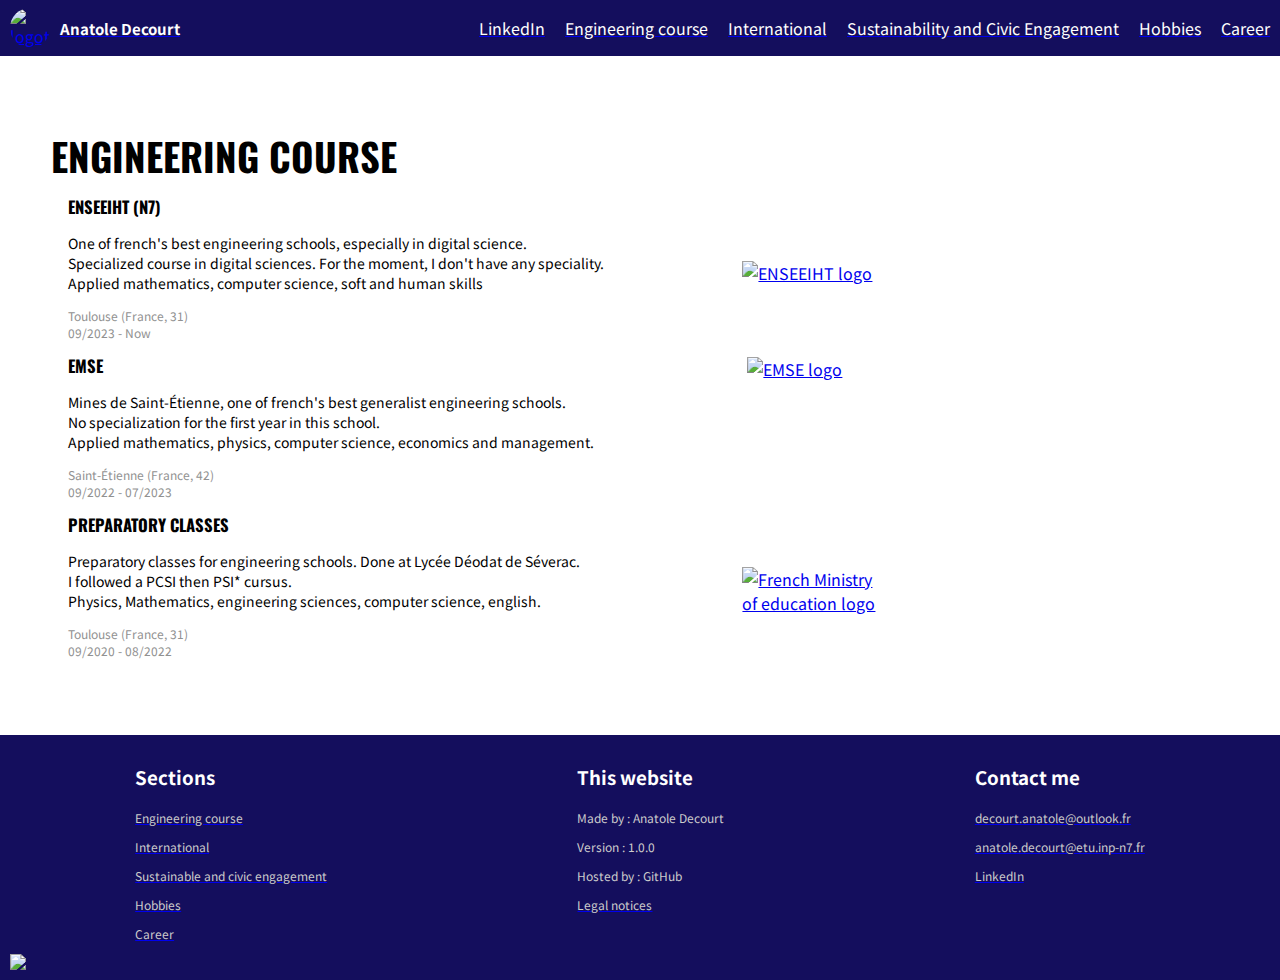
==== course.html @ 0fe8e768 "Add main files" ====
<!DOCTYPE HTML>
<!--
  course.html

  Author : Anatole Decourt
  Version : 1.0.0
  Date : 01/11/2023

  Source code of the engineering course page of Anatole Decourt's personal website.
-->


<!-- Head - Common -->
<html lang="en">
	<head>
		<meta charset="UTF-8" />
		<meta http-equiv="X-UA-Compatible" content="IE=edge" />
		<meta name="viewport" content="width=device-width, initial-scale=1.0" />
		<link rel="stylesheet" href="style.css" />
		<title>
			Course
		</title>
    <link rel="shortcut icon" type="image/x-icon" href="medias/favicon.png"/>
	</head>
	<body>
		<nav>
			<a href="index.html">
				<div class="profile">
          <img src="medias/favicon.png"  alt="logotype" />
          <h1>Anatole Decourt</h1>
				</div>
			</a>
			<ul>
        <a href="https://fr.linkedin.com/in/anatole-decourt" target="_blank">
				  <li>LinkedIn</li>
        </a>
        <a href="course.html">
				  <li>Engineering course</li>
        </a>
        <a href="international.html">
				  <li>International</li>
        </a>
        <a href="civic.html">
				  <li>Sustainability and Civic Engagement</li>
        </a>
        <a href="hobbies.html">
				  <li>Hobbies</li>
        </a>
				<a href="career.html">
				  <li>Career</li>
        </a>
			</ul>
		</nav>

    <!-- Engineering course -->
    <section class="page-content">
      <section class="contents-section">
        <div class="table_2">
          <h1>Engineering course</h1>
          <table>
            <tbody>

              <!-- ENSEEIHT -->
              <tr>
                <td>
                  <div class="content">
                    <h2>ENSEEIHT (n7)</h2>
                    <p class="desc_1">
                      One of french's best engineering schools, especially in digital science.<br>
                      Specialized course in digital sciences. For the moment, I don't have any speciality.<br>
                      Applied mathematics, computer science, soft and human skills
                    </p>
                    <p class="desc_2">Toulouse (France, 31)<br>09/2023 - Now</p>
                  </div>
                </td>
                <td>
                  <div class="content">
                    <a href="https://www.enseeiht.fr" target="_blank">
                      <img src="medias/ENSEEIHT.png" alt="ENSEEIHT logo">
                    </a>
                  </div>
                </td>
              </tr>

              <!-- EMSE -->
              <tr>
                <td>
                  <div class="content">
                    <h2>EMSE</h2>
                    <p class="desc_1">
                      Mines de Saint-Étienne, one of french's best generalist engineering schools.<br>
                      No specialization for the first year in this school.<br>
                      Applied mathematics, physics, computer science, economics and management.
                    </p>
                    <p class="desc_2">Saint-Étienne (France, 42)<br>09/2022 - 07/2023</p>
                  </div>
                </td>
                <td>
                  <div class="content">
                    <a href="https://www.mines-stetienne.fr/" target="_blank">
                      <img src="medias/EMSE.png"  alt="EMSE logo" width=125px height=150px/>
                    </a>
                  </div>
                </td>
              </tr>

              <!-- Preparatory classes -->
              <tr>
                <td>
                  <div class="content">
                    <h2>Preparatory classes</h2>
                    <p class="desc_1">
                      Preparatory classes for engineering schools. Done at Lycée Déodat de Séverac.<br>
                      I followed a PCSI then PSI* cursus.<br>
                      Physics, Mathematics, engineering sciences, computer science, english.<br>
                    </p>
                    <p class="desc_2">Toulouse (France, 31)<br>09/2020 - 08/2022</p>
                  </div>
                </td>
                <td>
                  <div class="content">
                    <a href="https://deodat.mon-ent-occitanie.fr/" target="_blank">
                      <img src="medias/JPV.png"  alt="French Ministry of education logo"/>
                    </a>
                  </div>
                </td>
              </tr>
            </tbody>
          </table>
        </div>   
      </section>
    </section>

		<!-- Foot - Common -->
		<footer>
			<div class="colonne">
				<h3>Sections</h3>
				<a href="course.html">
					<p>Engineering course</p>
				</a>
				<a href="international.html">
					<p>International</p>
				</a>
				<a href="civic.html">
					<p>Sustainable and civic engagement</p>
				</a>
				<a href="hobbies.html">
					<p>Hobbies</p>
				</a>
				<a href="career.html">
					<p>Career</p>
				</a>
			</div>
			<div class="colonne">
				<h3>This website</h3>
				<p>Made by : Anatole Decourt</p>
				<p>Version : 1.0.0</p>
				<p>Hosted by : GitHub</p>
				<a href="legal.html">
					<p>Legal notices</p>
				</a>
			</div>
			<div class="colonne">
				<h3>Contact me</h3>
				<a href="mailto:decourt.anatole@outlook.fr">
					<p>decourt.anatole@outlook.fr</p>
				</a>
				<a href="mailto:anatole.decourt@etu.inp-n7.fr">
					<p>anatole.decourt@etu.inp-n7.fr</p>
				</a>
				<a href="https://fr.linkedin.com/in/anatole-decourt" target="_blank">
					<p>LinkedIn</p>
				</a>
			</div>
      <div class="logotype">
				<img src="medias/favicon.png">
			</div>
		</footer>
	</body>
</html>
---- style.css ----
/*
	style.css

	Author : Anatole Decourt
	Version : 1.0.0
	Date : 01/11/2023

	Style sheet for Anatole Decourt's website.
*/

/* Imports */
@import url('https://fonts.googleapis.com/css2?family=Noto+Sans+JP:wght@300;400&family=Oswald:wght@300&display=swap');

/* Body */
body {
	font-family: 'Noto Sans JP', sans-serif;
	padding: 0 0%;
	margin: 0;
}


/* Nav */
nav {
	display: flex;
	flex-wrap: wrap;
	justify-content: space-between;
	align-items: center;
	background-color: white;
	position: sticky;
	top: 0;
  background-color: #140e5d;
	color: white;
}
nav .profile {
	display: flex;
	align-items: center;
}
nav .profile img {
  margin-left: 10px;
	width: 40px;
	height: 40px;
	border-radius: 50%;
}
nav .profile h1 {
	margin-left: 10px;
	font-size: 15px;
  color: white;
}
nav ul {
  margin-right: 10px;
	display: flex;
	list-style-type: none;
}
nav ul li {
	margin-left: 20px;
	cursor: pointer;
	color: white;
}
nav ul li:hover {
	border-bottom-color: #000;
}


/* Page */
.page-content {
	margin: 4%;
}
.page-content header {
	margin-top: 4%;
	max-width: 96%;
}
.page-content header h1 {
	margin: 0;
	text-transform: uppercase;
	font-family: 'Oswald', sans-serif;
	font-size: 6vw;
}
.page-content h1 {
	margin: 0;
	text-transform: uppercase;
	font-family: 'Oswald', sans-serif;
	font-size: 2vw;
  margin-bottom: 10px;
}
.page-content h2 {
	margin: 0;
	text-transform: uppercase;
	font-family: 'Oswald', sans-serif;
	font-size: 1.3vw;
  color: black;
}

/* Header */
.page-content header p {
	line-height: 30px;
	color: #818181;
}
.page-content header button {
	background-color: inherit;
	border: none;
	outline: none;
	padding: 0;
	font-size: 15px;
	font-weight: bold;
	padding-bottom: 5px;
	border-bottom: 1px solid #ccc;
	cursor: pointer;
}
.page-content header button:hover {
	color: #ccc;
	border-bottom-color: #000;
}

/* Presentation image */
.page-content .presentation-image {
	margin-top: 5%;
}
.page-content .presentation-image img {
  display: block;
	max-width: 100%;
	height: auto;
  margin: auto
}

/* contents-section */
.page-content .contents-section {
  margin-top: 6%;
  display: flex;
	flex-wrap: wrap;
}
.page-content .contents-section h1 {
  font-family: 'Oswald', sans-serif;
	text-transform: uppercase;
	font-size: 3vw;
}
/* content */
.page-content .contents-section .content {
  margin-right: 20px;
	max-width: 80%;
}
.page-content .contents-section .content .desc_1 {
  font-size: 14px;
}
.page-content .contents-section .content .desc_2 {
  font-size: 12px;
	color: rgb(145, 145, 145);
}
.page-content .contents-section .content img {
  display: block;
	max-height: 100%;	
  max-width: 100%;
  margin: auto;
}

/* table_1 */
/* table of 2 columns */
.page-content .contents-section .table_1 {
  padding: 0%;
  max-width: 100%;
}
.page-content .contents-section .table_1 table {
	display: block;
  padding: 0%;
  border-spacing: 50px;
  margin : 0;
  border-collapse: collapse;
  width: 100%;
}
.page-content .contents-section .table_1 tr {
  height: 100%; 
}
.page-content .contents-section .table_1 td {
  vertical-align: middle;
  padding: 25px;
  width: 50%;
}

/* table_2 */
/* table of 2 columns with images*/
.page-content .contents-section .table_2 {
  padding: 0%;
  max-width: 100%;
}
.page-content .contents-section .table_2 table {
	display: block;
  padding: 0%;
  border-spacing: 10px;
  margin-left: 2%;
  border-collapse: collapse;
  width: 100%;
}
.page-content .contents-section .table_2 th {
	padding-top: 40px;
}
.page-content .contents-section .table_2 tr {
  height: 10%; 
	width: 100%;
}
.page-content .contents-section .table_2 td {
  vertical-align: middle;
  padding: 0px;
  width: 80%;
}

/* table_3 */
/* table of 3 columns */
.page-content .contents-section .table_3 {
  padding: 0%;
  max-width: 100%;
}
.page-content .contents-section .table_3 table {
	display: block;
  padding: 0%;
  border-spacing: 25px;
  margin : 0;
  border-collapse: collapse;
  width: 100%;
}
.page-content .contents-section .table_3 th {
	padding-top: 40px;
}
.page-content .contents-section .table_3 tr {
  height: 30%; 
}
.page-content .contents-section .table_3 td {
  vertical-align: top;
  padding: 25px;
  width: 33%;
}

/* footer */
footer {
	margin-top: 5%;
	display: flex;
	flex-wrap: wrap;
	justify-content: space-around;
	padding: 10px;
  background-color: #140e5d;
	color: white;
}
footer .colonne p {
	font-size: 12px;
	color: #ccc;
}
footer .colonne p:hover {
	color: #fff;
}
footer .logotype {
	width: 100%;
}
footer .logotype img {
	display: block;
	max-width: 100%;
	height: auto;
  margin: auto
}

/* screen size */
@media screen and (max-width: 700px) {
	nav {
		justify-content: center;
	}
	nav ul {
		display: none;
	}

	.page-content header {
		margin-top: 10%;
		max-width: 100%;
	}
	.page-content .contents-section {
		margin-top: 15%;
	}
	.page-content .contents-section h1 {
		font-size: 1.5em;
	}
	.page-content .contents-section .content {
		margin-right: 0;
		margin-bottom: 20px;
		max-width: 100%;
	}
	.page-content .contents-section .content  {
		font-size: 13px;
	}

	footer {
		justify-content: flex-start;
	}
	footer .column {
		width: 80%;
	}
}
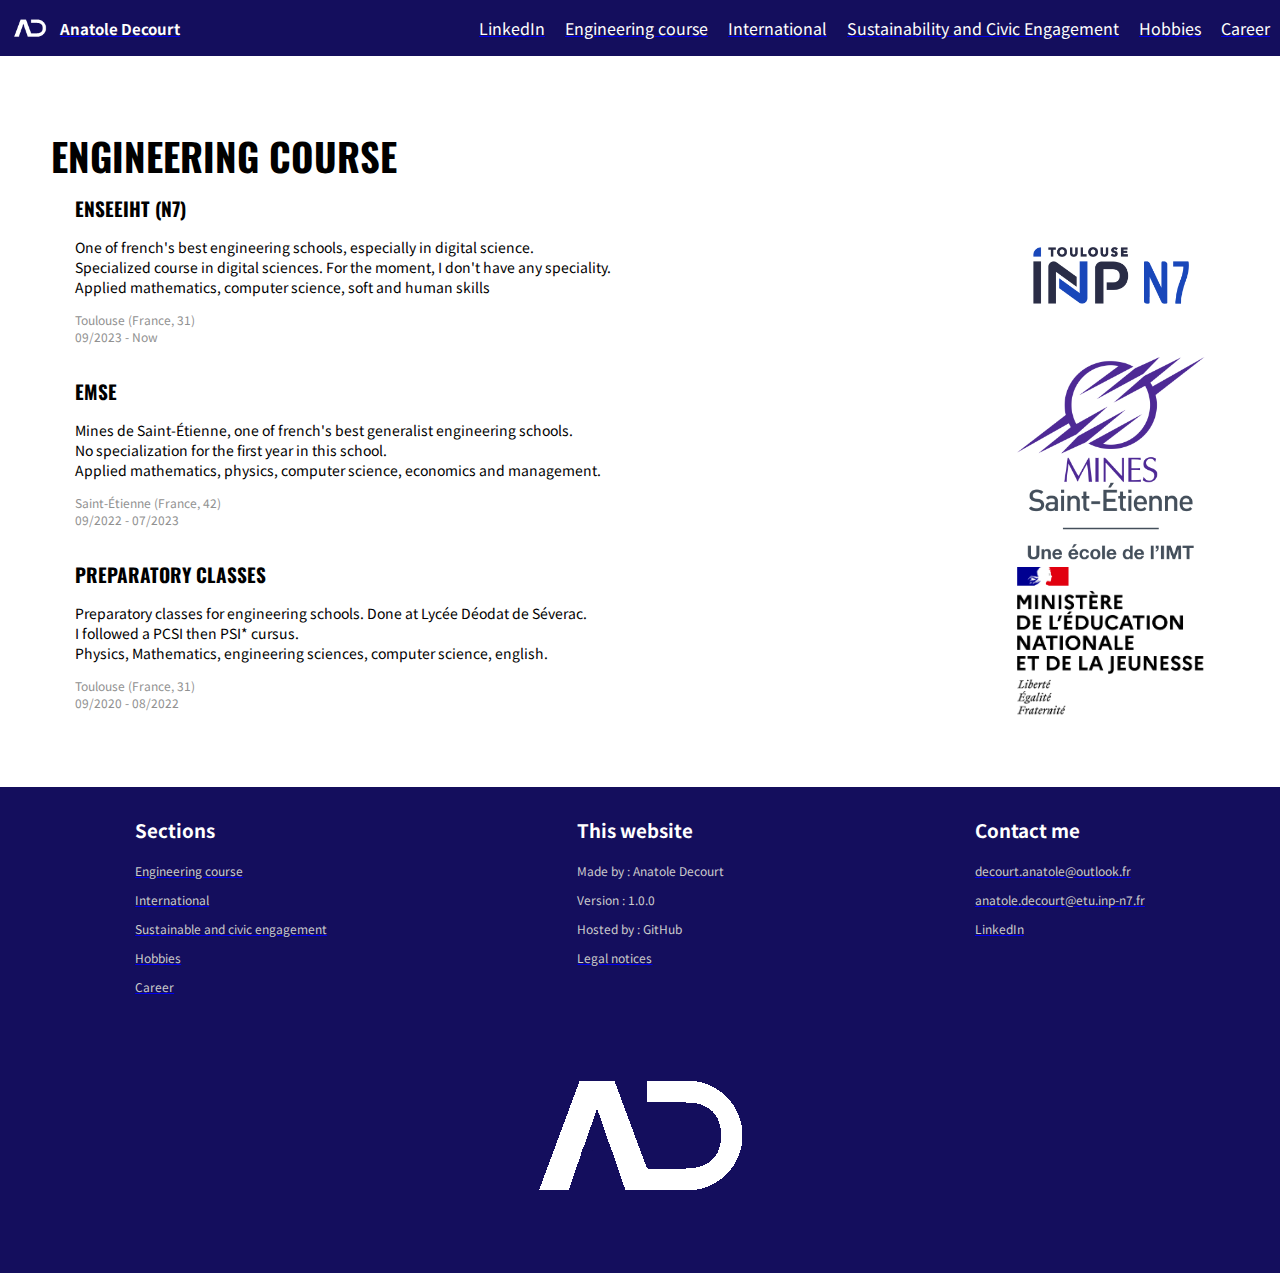
==== commit 637c94a4: "Update course.html" ====
--- a/course.html
+++ b/course.html
@@ -98,7 +98,7 @@
                 <td>
                   <div class="content">
                     <a href="https://www.mines-stetienne.fr/" target="_blank">
-                      <img src="medias/EMSE.png"  alt="EMSE logo" width=125px height=150px/>
+                      <img src="medias/EMSE.png"  alt="EMSE logo"/>
                     </a>
                   </div>
                 </td>
@@ -177,4 +177,4 @@
 			</div>
 		</footer>
 	</body>
-</html>+</html>
--- a/style.css
+++ b/style.css
@@ -133,6 +133,11 @@
 	text-transform: uppercase;
 	font-size: 3vw;
 }
+.page-content .contents-section h2 {
+  font-family: 'Oswald', sans-serif;
+	text-transform: uppercase;
+	font-size: 1.5vw;
+}
 /* content */
 .page-content .contents-section .content {
   margin-right: 20px;
@@ -289,4 +294,4 @@
 	footer .column {
 		width: 80%;
 	}
-}+}
